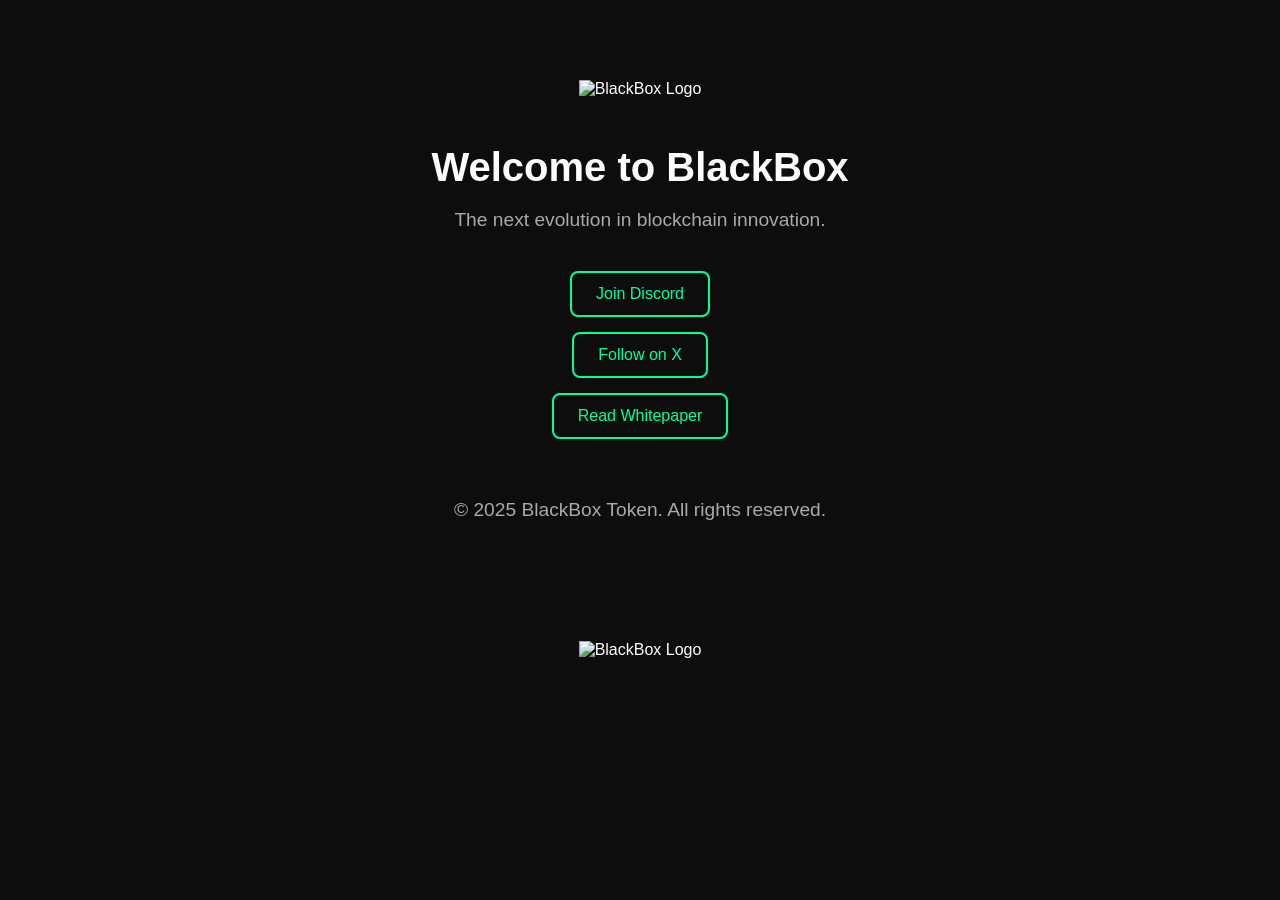
==== index.html @ 648b6788 "Update index.html" ====
<!DOCTYPE html>
<html lang="en">
<head>
  <meta charset="UTF-8">
  <meta name="viewport" content="width=device-width, initial-scale=1.0">
  <title>BlackBox Token</title>
  <link rel="stylesheet" href="style.css">
</head>
<body>
  <div class="container">
    <img src="images/logo.png" alt="BlackBox Logo" class="logo">
    <h1>Welcome to BlackBox</h1>
    <p>The next evolution in blockchain innovation.</p>

    <div class="buttons">
      <a href="https://discord.gg/blackboxmint" target="_blank" class="btn">Join Discord</a>
      <a href="https://x.com/handshakesx?s=21" target="_blank" class="btn">Follow on X</a>
      <a href="whitepaper.pdf" target="_blank" class="btn">Read Whitepaper</a>
    </div>

    <footer>
      <p>© 2025 BlackBox Token. All rights reserved.</p>
    </footer>
  </div>
</body>
</html>
<img src="images/blackbox.jpeg.jpeg" alt="BlackBox Logo" class="logo">
---- style.css ----
body {
  margin: 0;
  padding: 0;
  font-family: 'Poppins', sans-serif;
  background-color: #0d0d0d;
  color: #fff;
  text-align: center;
}

.container {
  padding: 80px 20px;
}

.logo {
  width: 150px;
  height: auto;
  margin-bottom: 20px;
}

h1 {
  font-size: 2.5rem;
  margin-bottom: 10px;
}

p {
  font-size: 1.2rem;
  margin-bottom: 40px;
  color: #aaa;
}

.buttons {
  display: flex;
  flex-direction: column;
  gap: 15px;
  align-items: center;
}

.btn {
  display: inline-block;
  padding: 12px 24px;
  border: 2px solid #00ff99;
  color: #00ff99;
  text-decoration: none;
  border-radius: 8px;
  transition: all 0.3s ease;
}

.btn:hover {
  background-color: #00ff99;
  color: #000;
}

footer {
  margin-top: 60px;
  font-size: 0.9rem;
  color: #666;
}
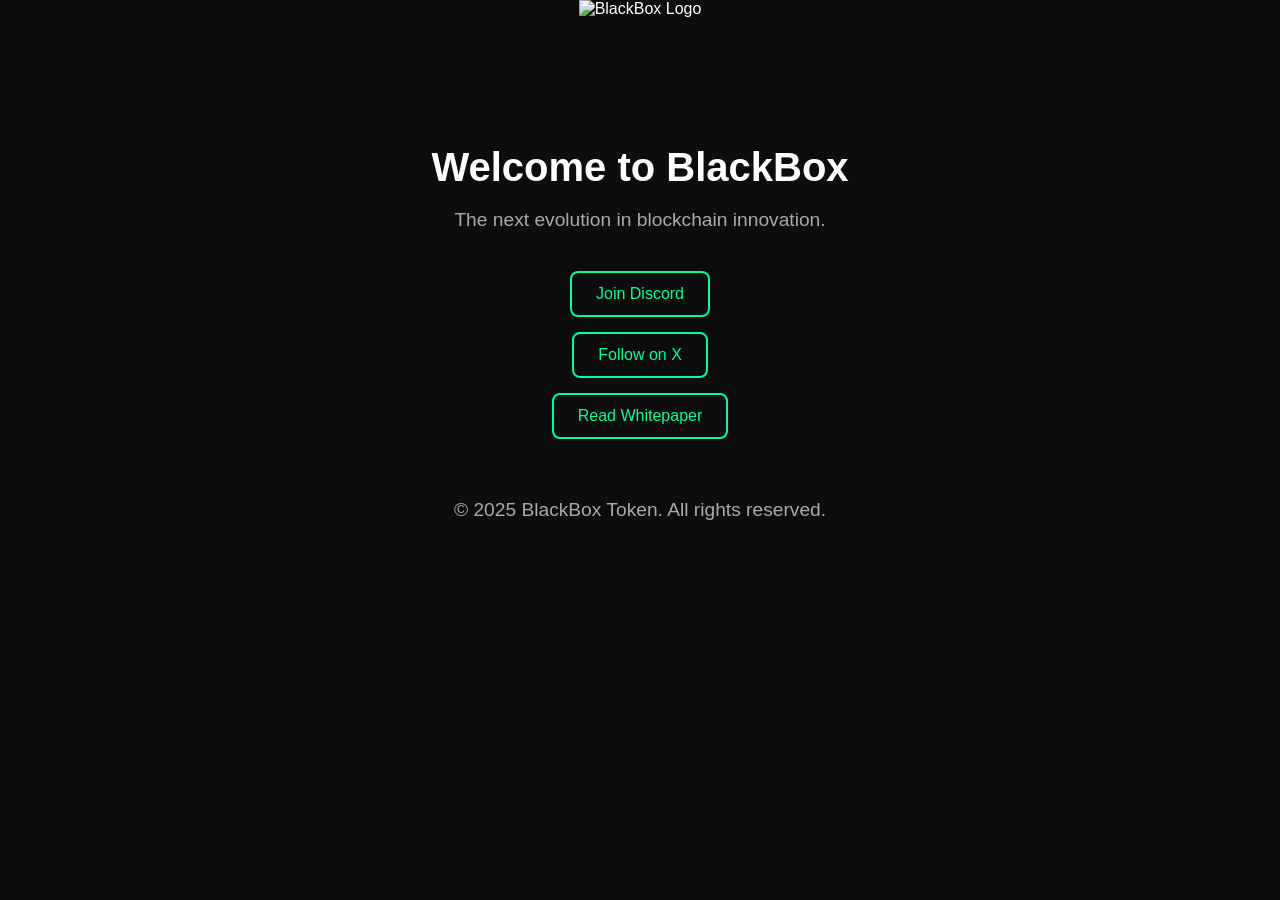
==== commit 39e7fcdd: "Update index.html" ====
--- a/index.html
+++ b/index.html
@@ -6,9 +6,12 @@
   <title>BlackBox Token</title>
   <link rel="stylesheet" href="style.css">
 </head>
+
 <body>
+  <!-- Logo goes right here -->
+  <img src="images/blackbox.jpeg" alt="BlackBox Logo" class="logo">
+
   <div class="container">
-    <img src="images/logo.png" alt="BlackBox Logo" class="logo">
     <h1>Welcome to BlackBox</h1>
     <p>The next evolution in blockchain innovation.</p>
 
@@ -23,6 +26,4 @@
     </footer>
   </div>
 </body>
-</html>
-<img src="images/blackbox.jpeg.jpeg" alt="BlackBox Logo" class="logo">
-  
+</html>
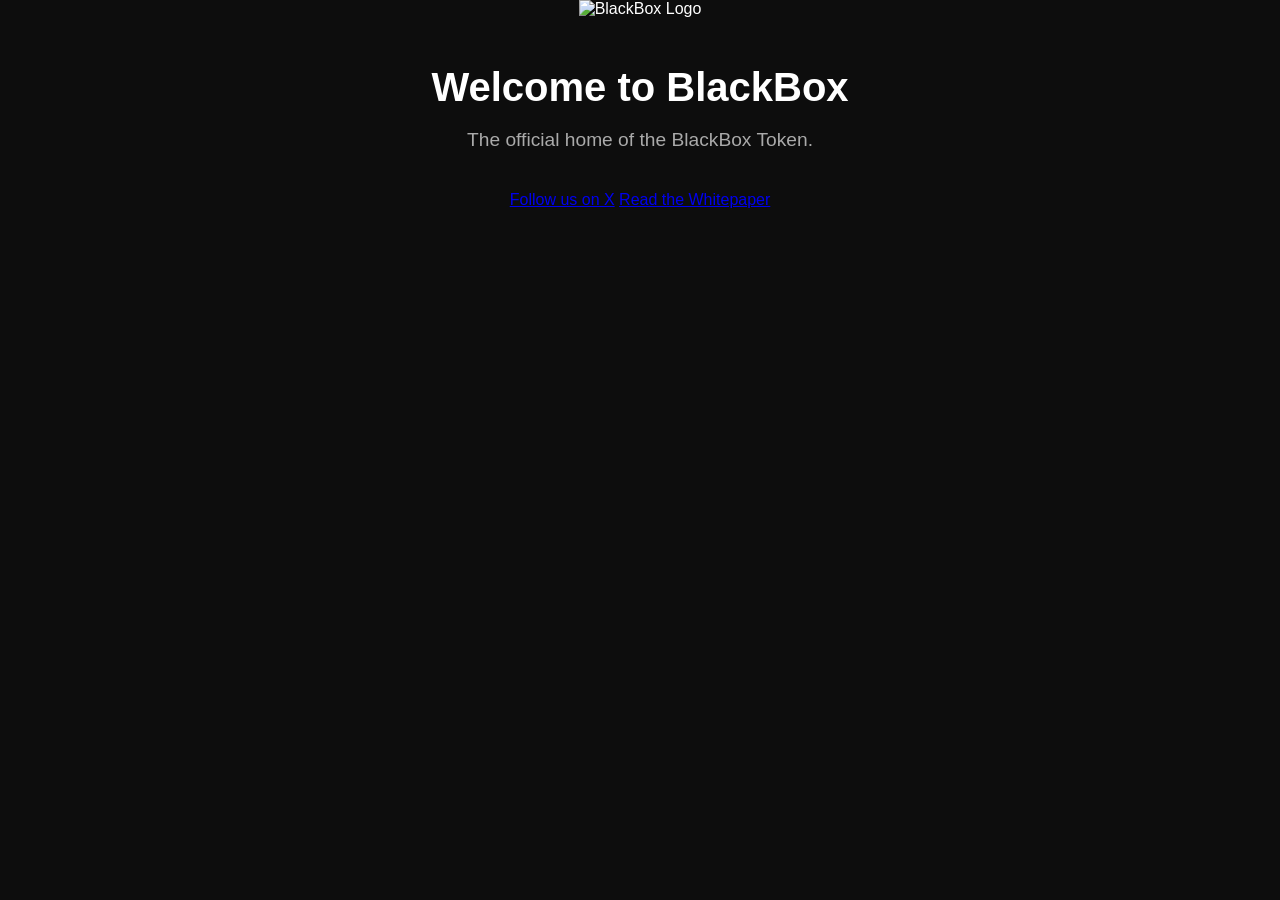
==== commit 06f4203e: "Update index.html" ====
--- a/index.html
+++ b/index.html
@@ -6,24 +6,16 @@
   <title>BlackBox Token</title>
   <link rel="stylesheet" href="style.css">
 </head>
+<body>
+  <!-- Logo -->
+  <img src="images/blackbox.jpeg.jpeg" alt="BlackBox Logo" class="logo">
 
-<body>
-  <!-- Logo goes right here -->
-  <img src="images/blackbox.jpeg" alt="BlackBox Logo" class="logo">
+  <h1>Welcome to BlackBox</h1>
+  <p>The official home of the BlackBox Token.</p>
 
-  <div class="container">
-    <h1>Welcome to BlackBox</h1>
-    <p>The next evolution in blockchain innovation.</p>
-
-    <div class="buttons">
-      <a href="https://discord.gg/blackboxmint" target="_blank" class="btn">Join Discord</a>
-      <a href="https://x.com/handshakesx?s=21" target="_blank" class="btn">Follow on X</a>
-      <a href="whitepaper.pdf" target="_blank" class="btn">Read Whitepaper</a>
-    </div>
-
-    <footer>
-      <p>© 2025 BlackBox Token. All rights reserved.</p>
-    </footer>
+  <div class="links">
+    <a href="https://x.com/handshakesx?s=21" target="_blank">Follow us on X</a>
+    <a href="whitepaper.pdf" target="_blank">Read the Whitepaper</a>
   </div>
 </body>
 </html>
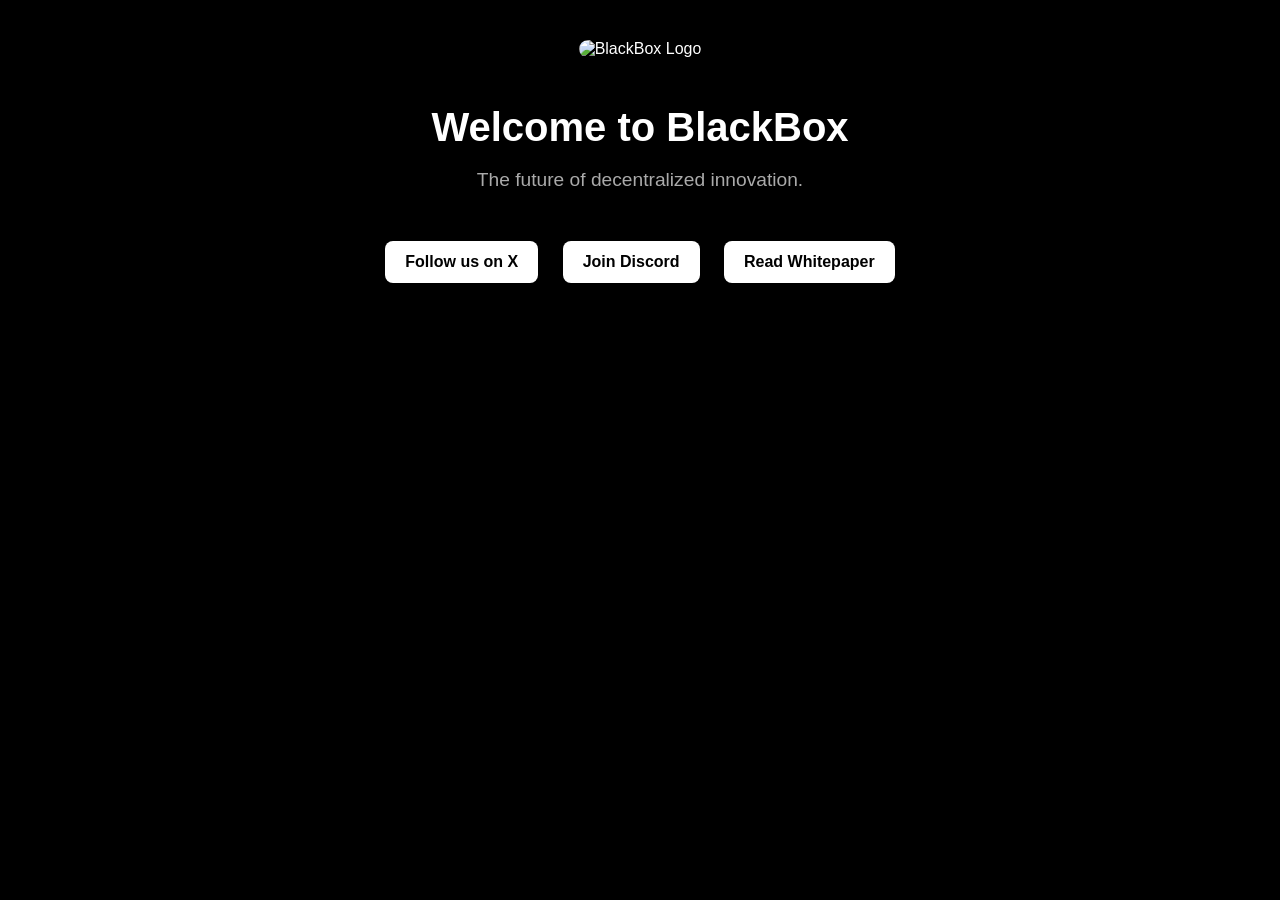
==== commit a6561e47: "Update index.html" ====
--- a/index.html
+++ b/index.html
@@ -5,17 +5,47 @@
   <meta name="viewport" content="width=device-width, initial-scale=1.0">
   <title>BlackBox Token</title>
   <link rel="stylesheet" href="style.css">
+  <style>
+    body {
+      background-color: #000;
+      color: #fff;
+      text-align: center;
+      font-family: Arial, sans-serif;
+      padding: 40px;
+    }
+    .logo {
+      width: 160px;
+      border-radius: 10px;
+      margin-bottom: 20px;
+    }
+    .links a {
+      display: inline-block;
+      margin: 10px;
+      padding: 12px 20px;
+      background: #fff;
+      color: #000;
+      border-radius: 8px;
+      text-decoration: none;
+      font-weight: bold;
+      transition: 0.3s;
+    }
+    .links a:hover {
+      background: #222;
+      color: #fff;
+    }
+  </style>
 </head>
 <body>
   <!-- Logo -->
   <img src="images/blackbox.jpeg.jpeg" alt="BlackBox Logo" class="logo">
 
   <h1>Welcome to BlackBox</h1>
-  <p>The official home of the BlackBox Token.</p>
+  <p>The future of decentralized innovation.</p>
 
   <div class="links">
     <a href="https://x.com/handshakesx?s=21" target="_blank">Follow us on X</a>
-    <a href="whitepaper.pdf" target="_blank">Read the Whitepaper</a>
+    <a href="https://discord.gg/blackboxmint" target="_blank">Join Discord</a>
+    <a href="whitepaper.pdf" target="_blank">Read Whitepaper</a>
   </div>
 </body>
 </html>
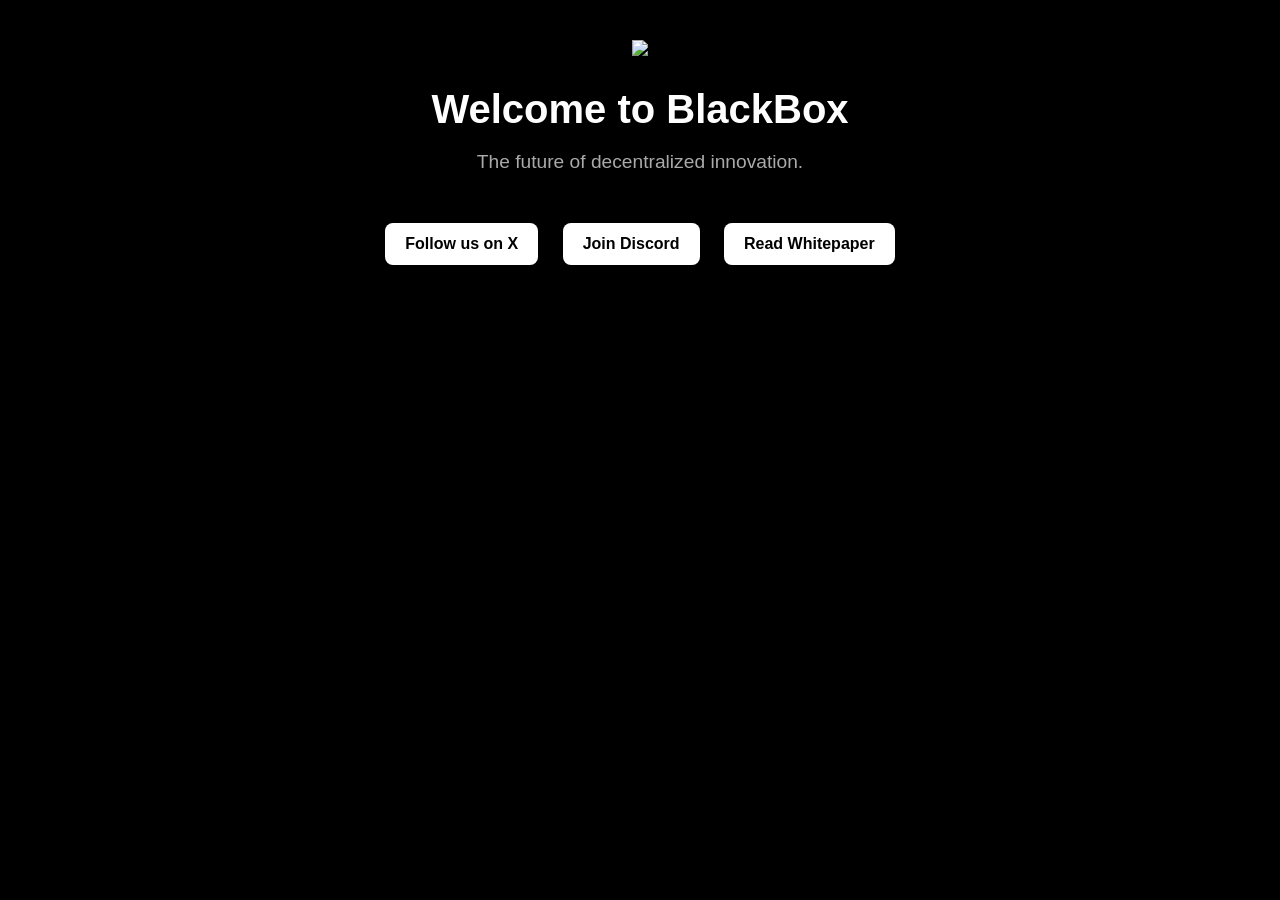
==== commit db2296aa: "Update index.html" ====
--- a/index.html
+++ b/index.html
@@ -37,7 +37,7 @@
 </head>
 <body>
   <!-- Logo -->
-  <img src="images/blackbox.jpeg.jpeg" alt="BlackBox Logo" class="logo">
+  <img src="images/blackbox.jpeg.jpeg" ...>
 
   <h1>Welcome to BlackBox</h1>
   <p>The future of decentralized innovation.</p>
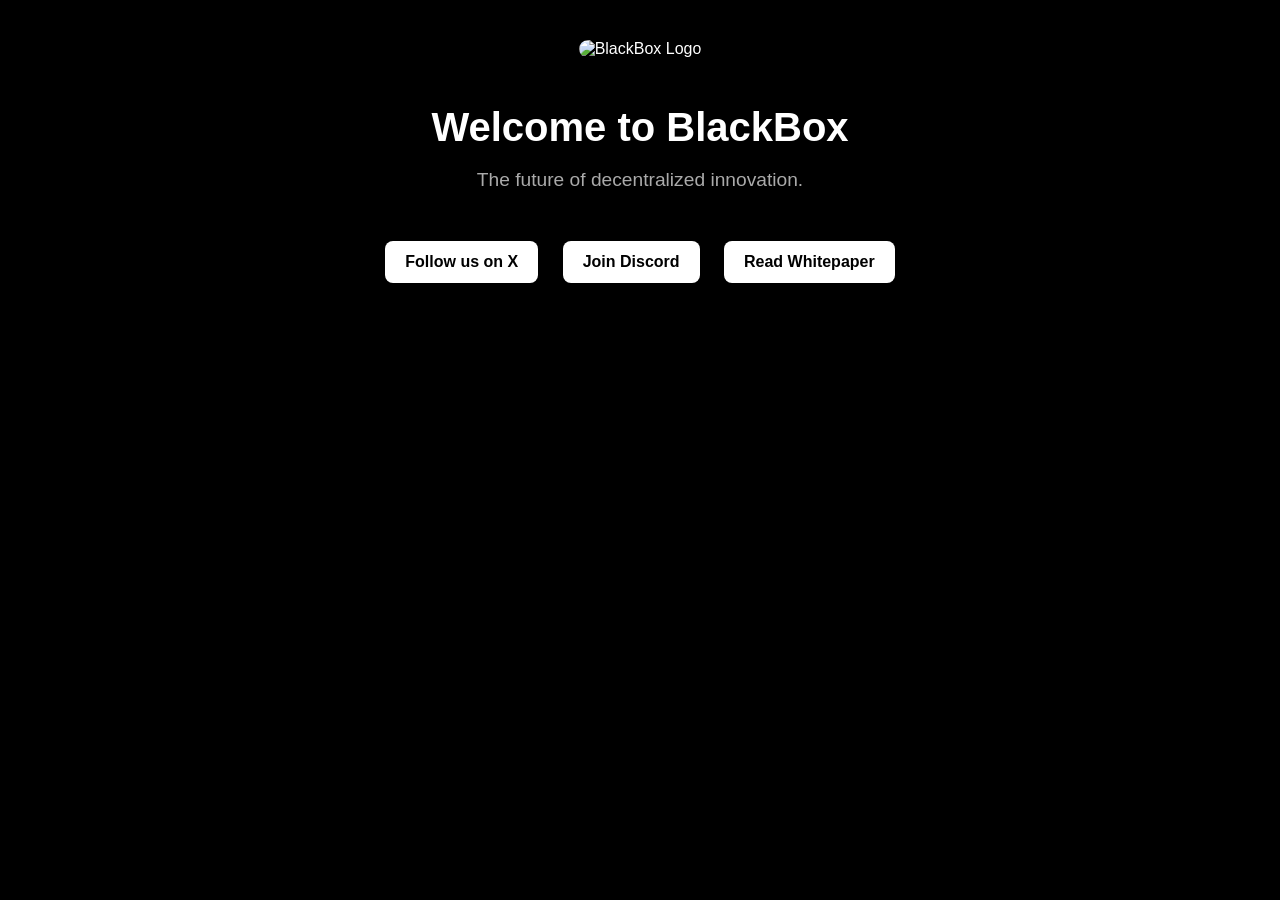
==== commit 5f42ff6f: "Update index.html" ====
--- a/index.html
+++ b/index.html
@@ -37,7 +37,7 @@
 </head>
 <body>
   <!-- Logo -->
-  <img src="images/blackbox.jpeg.jpeg" ...>
+<img src="BlackBox.jpeg" alt="BlackBox Logo" class="logo">
 
   <h1>Welcome to BlackBox</h1>
   <p>The future of decentralized innovation.</p>
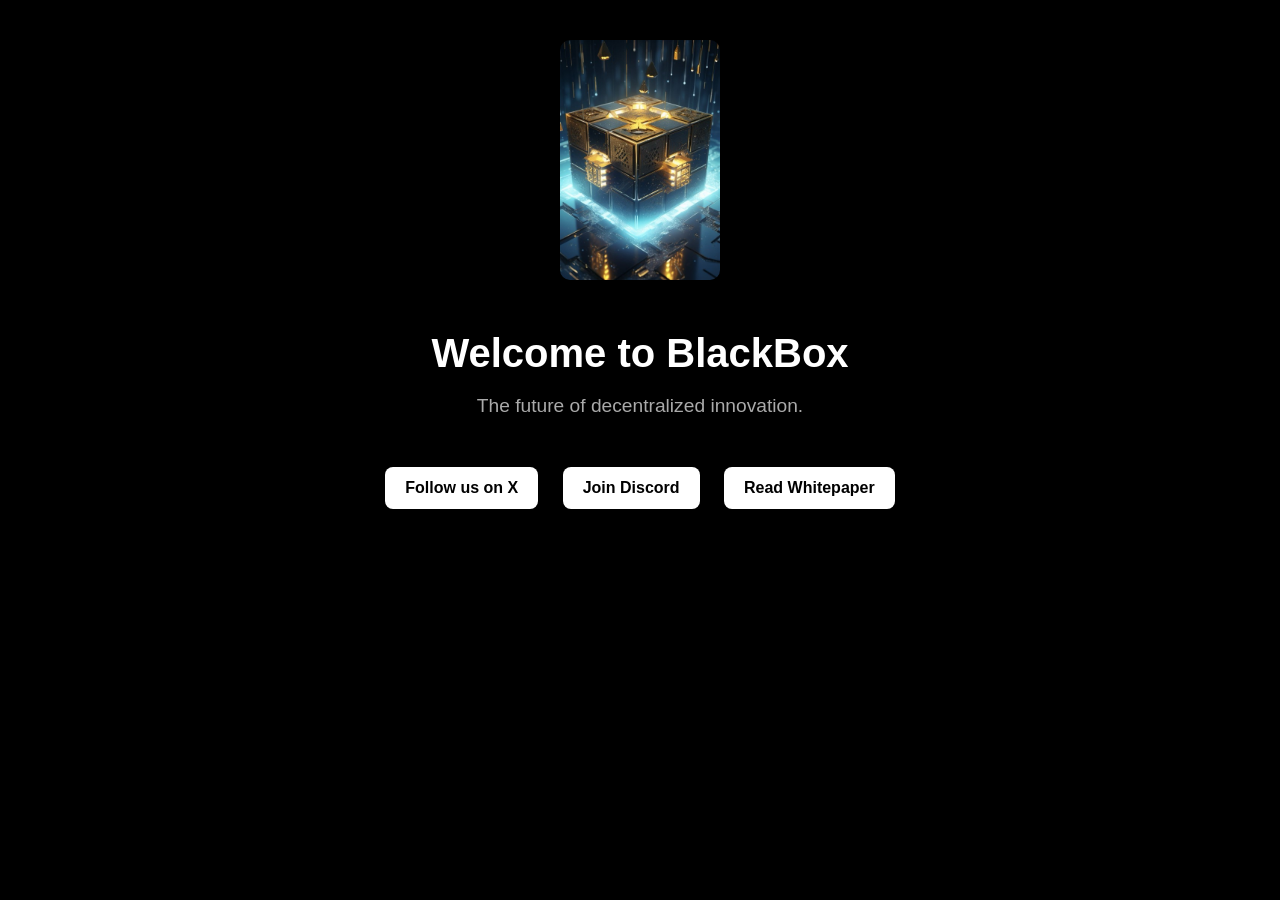
==== commit ddab51a6: "Update index.html" ====
--- a/index.html
+++ b/index.html
@@ -37,7 +37,7 @@
 </head>
 <body>
   <!-- Logo -->
-<img src="BlackBox.jpeg" alt="BlackBox Logo" class="logo">
+<img src="blackbox.jpeg" alt="BlackBox Logo" class="logo">
 
   <h1>Welcome to BlackBox</h1>
   <p>The future of decentralized innovation.</p>
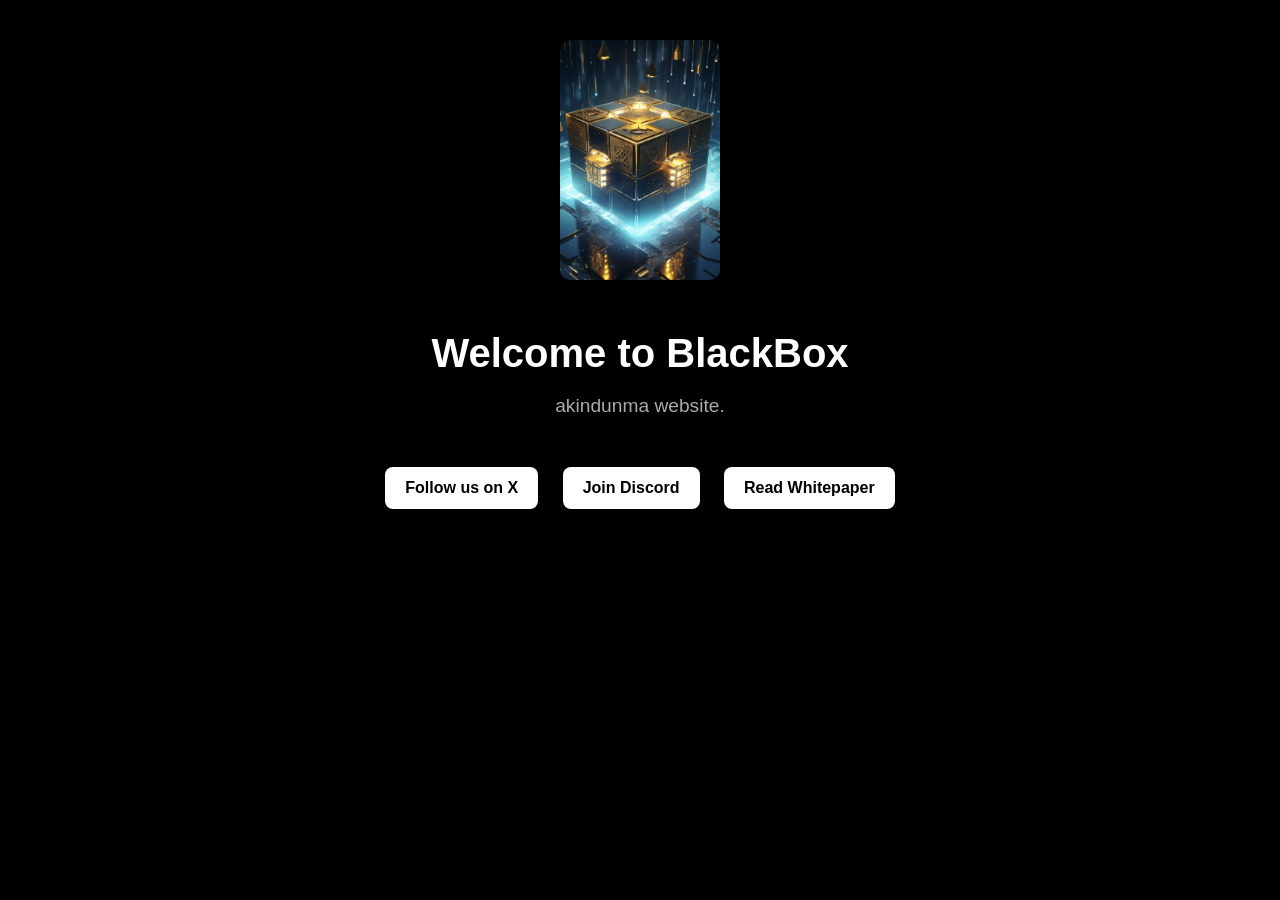
==== commit 976b2489: "Update index.html" ====
--- a/index.html
+++ b/index.html
@@ -40,7 +40,7 @@
 <img src="blackbox.jpeg" alt="BlackBox Logo" class="logo">
 
   <h1>Welcome to BlackBox</h1>
-  <p>The future of decentralized innovation.</p>
+  <p>akindunma website.</p>
 
   <div class="links">
     <a href="https://x.com/handshakesx?s=21" target="_blank">Follow us on X</a>
